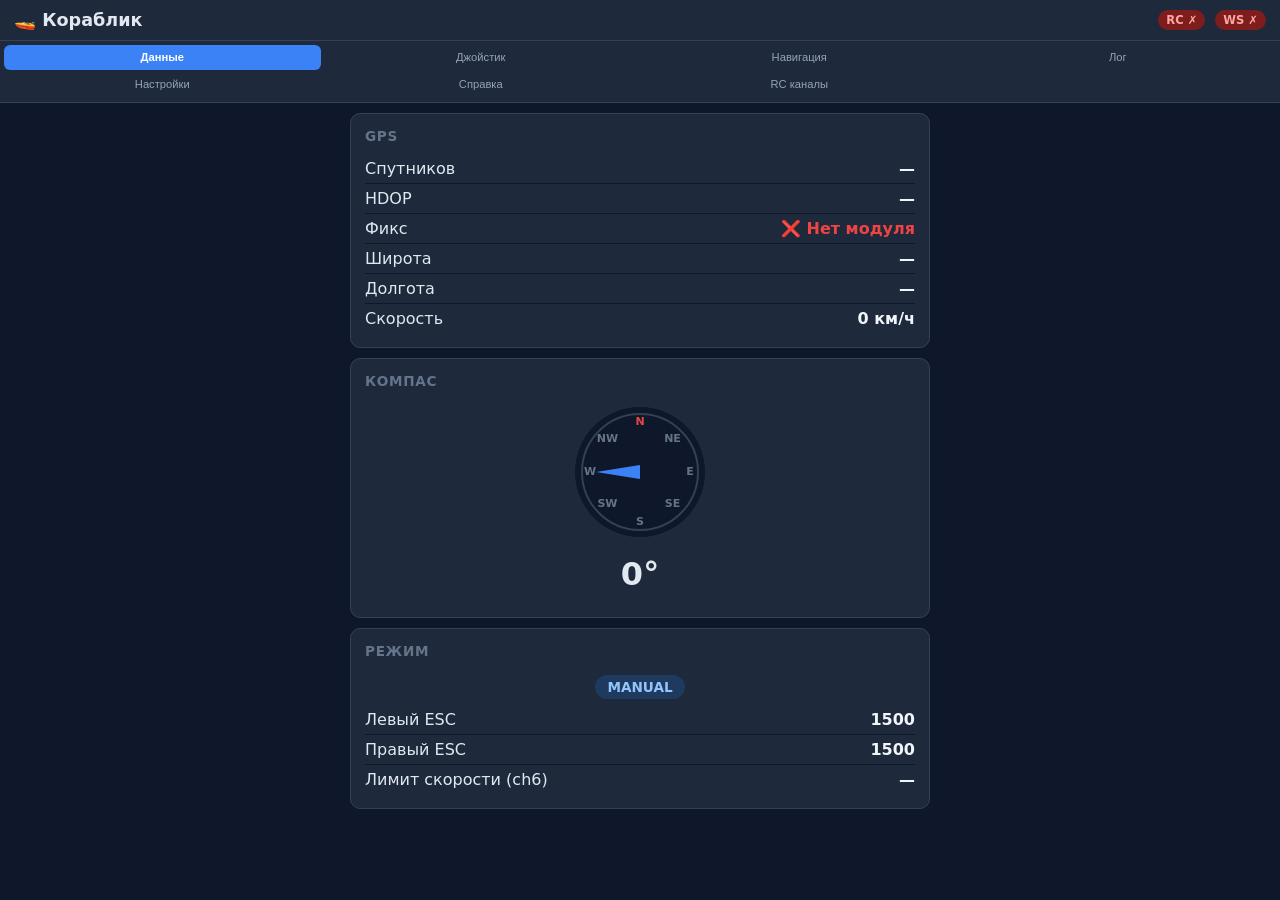
==== data/index.html @ 5c983b6d "initial commit" ====
<!DOCTYPE html>
<html lang="ru">
<head>
<meta charset="UTF-8"/>
<meta name="viewport" content="width=device-width,initial-scale=1,maximum-scale=1,viewport-fit=cover"/>
<title>🚤 Кораблик</title>
<link rel="stylesheet" href="css/main.css"/>
</head>
<body>
<header>
  <span class="logo">🚤 Кораблик</span>
  <span id="rcStatus" class="badge bad">RC ✗</span>
  <span id="wsStatus" class="badge bad">WS ✗</span>
</header>

<nav>
  <button class="tab active" data-page="dash">Данные</button>
  <button class="tab" data-page="joystick">Джойстик</button>
  <button class="tab" data-page="nav">Навигация</button>
  <button class="tab" data-page="log">Лог</button>
  <button class="tab" data-page="settings">Настройки</button>
  <button class="tab" data-page="help">Справка</button>
  <button class="tab" data-page="debug">RC каналы</button>
</nav>

<main id="page"></main>

<script src="js/app.js"></script>
</body>
</html>
---- data/css/main.css ----
*{box-sizing:border-box;margin:0;padding:0}
body{font-family:system-ui,sans-serif;background:#0f172a;color:#e2e8f0;min-height:100vh}
header{display:flex;align-items:center;gap:10px;padding:10px 14px;background:#1e293b;border-bottom:1px solid #334155}
.logo{font-size:1.1rem;font-weight:700;flex:1}
.badge{padding:3px 8px;border-radius:12px;font-size:.72rem;font-weight:600}
.badge.ok{background:#166534;color:#86efac}
.badge.bad{background:#7f1d1d;color:#fca5a5}

/* ── Навигация: 2 ряда по 4 кнопки, iPhone 11 Pro Max = 414px ── */
nav{display:grid;grid-template-columns:repeat(4,1fr);gap:2px;padding:4px;background:#1e293b;border-bottom:1px solid #334155}
.tab{padding:6px 1px;border:none;border-radius:6px;background:transparent;color:#94a3b8;cursor:pointer;font-size:.7rem;text-align:center;line-height:1.2;white-space:nowrap;overflow:hidden;text-overflow:ellipsis}
.tab.active{background:#3b82f6;color:#fff;font-weight:600}

main{padding:10px;display:flex;flex-direction:column;gap:10px;max-width:600px;margin:0 auto}
.card{background:#1e293b;border-radius:10px;padding:14px;border:1px solid #334155}
.card h2{font-size:.85rem;text-transform:uppercase;letter-spacing:.05em;color:#64748b;margin-bottom:10px}
.row{display:flex;justify-content:space-between;padding:5px 0;border-bottom:1px solid #0f172a}
.row:last-child{border:none}
.row span:last-child{font-weight:600;color:#f1f5f9}
.big{font-size:2rem;font-weight:700;text-align:center;padding:10px 0}
.mode-badge{display:inline-block;padding:4px 12px;border-radius:20px;font-weight:700;font-size:.85rem}
.mode-MANUAL{background:#1e3a5f;color:#93c5fd}
.mode-SAVE_WP{background:#3b2200;color:#fbbf24}
.mode-AUTO{background:#14532d;color:#86efac}
.wp-grid{display:grid;grid-template-columns:1fr 1fr;gap:8px;margin-top:8px}
.wp-box{background:#0f172a;border-radius:8px;padding:10px;border:2px solid #334155;text-align:center}
.wp-box.selected{border-color:#3b82f6}
.wp-box.valid{border-color:#166534}
.wp-box.valid.selected{border-color:#22c55e}
.wp-name{font-size:.8rem;color:#94a3b8;margin-bottom:4px}
.wp-coords{font-size:.72rem;color:#64748b;word-break:break-all}
.wp-status{font-size:.7rem;margin-top:4px}
label{display:block;margin-bottom:4px;font-size:.85rem;color:#94a3b8}
input[type=number],input[type=range]{width:100%;margin-bottom:12px;background:#0f172a;border:1px solid #334155;color:#e2e8f0;padding:6px;border-radius:6px}
select{width:100%;padding:6px;border-radius:6px;border:1px solid #334155;background:#0f172a;color:#e2e8f0;font-size:.85rem;margin-bottom:8px}
.btn{width:100%;padding:10px;border:none;border-radius:8px;font-size:.95rem;font-weight:600;cursor:pointer;margin-top:4px}
.btn-blue{background:#2563eb;color:#fff}
.btn-blue:active{background:#1d4ed8}
.btn-orange{background:#f59e0b;color:#fff}
.btn-orange:active{background:#d97706}
.compass-wrap{display:flex;justify-content:center;align-items:center;padding:8px 0}
canvas#compass{border-radius:50%;background:#0f172a}
.dist-bar{height:8px;background:#0f172a;border-radius:4px;margin-top:6px;overflow:hidden}
.dist-fill{height:100%;background:#3b82f6;border-radius:4px;transition:width .3s}
progress{height:14px;border-radius:7px;width:100%}

/* ── Джойстик ── */
#joyWrap{position:relative;width:200px;height:200px;background:#0f172a;border-radius:50%;border:2px solid #334155;touch-action:none;user-select:none;-webkit-user-select:none}
#joyStick{position:absolute;width:66px;height:66px;background:#3b82f6;border-radius:50%;left:67px;top:67px;box-shadow:0 2px 12px rgba(59,130,246,.5)}
.joy-cross-v{position:absolute;left:50%;top:0;width:1px;height:100%;background:#334155;transform:translateX(-50%)}
.joy-cross-h{position:absolute;top:50%;left:0;width:100%;height:1px;background:#334155;transform:translateY(-50%)}

/* ── Debug: RC каналы ── */
.ch-row{display:flex;align-items:center;gap:8px;margin:5px 0}
.ch-lbl{width:36px;font-size:.8rem;color:#64748b;text-align:right}
.ch-bar-bg{flex:1;height:10px;background:#0f172a;border-radius:5px;overflow:hidden}
.ch-bar-fill{height:100%;background:#3b82f6;border-radius:5px}
.ch-val{width:44px;font-size:.8rem;text-align:right;color:#94a3b8}

/* ── Справка ── */
.help-row{display:flex;gap:8px;padding:5px 0;border-bottom:1px solid #334155;font-size:.83rem}
.help-row b{min-width:72px;color:#e2e8f0;flex-shrink:0}
.help-row span{color:#94a3b8}
.help-intro{font-size:.82rem;color:#64748b;margin:0 0 10px;line-height:1.5}
.help-param{margin:10px 0;padding:10px;background:#0f172a;border-radius:8px;border-left:3px solid #3b82f6}
.help-pname{font-size:.88rem;font-weight:600;margin-bottom:4px;color:#e2e8f0}
.help-pdesc{font-size:.8rem;color:#94a3b8;line-height:1.55}
.help-steps{padding-left:18px;margin:0}
.help-steps li{font-size:.83rem;color:#94a3b8;margin:6px 0;line-height:1.5}
.hint{font-size:.73rem;font-weight:400;color:#64748b;margin-left:4px}
.sub{font-size:.8rem;color:#64748b;display:block;margin-bottom:3px}
.two-col{display:grid;grid-template-columns:1fr 1fr;gap:8px;margin-top:6px}

/* wp-box когда к ней едем */
.wp-box.target { border-color:#22c55e; background:#0f2a1a; }
.wp-box.target .wp-status { font-size:.9rem; }
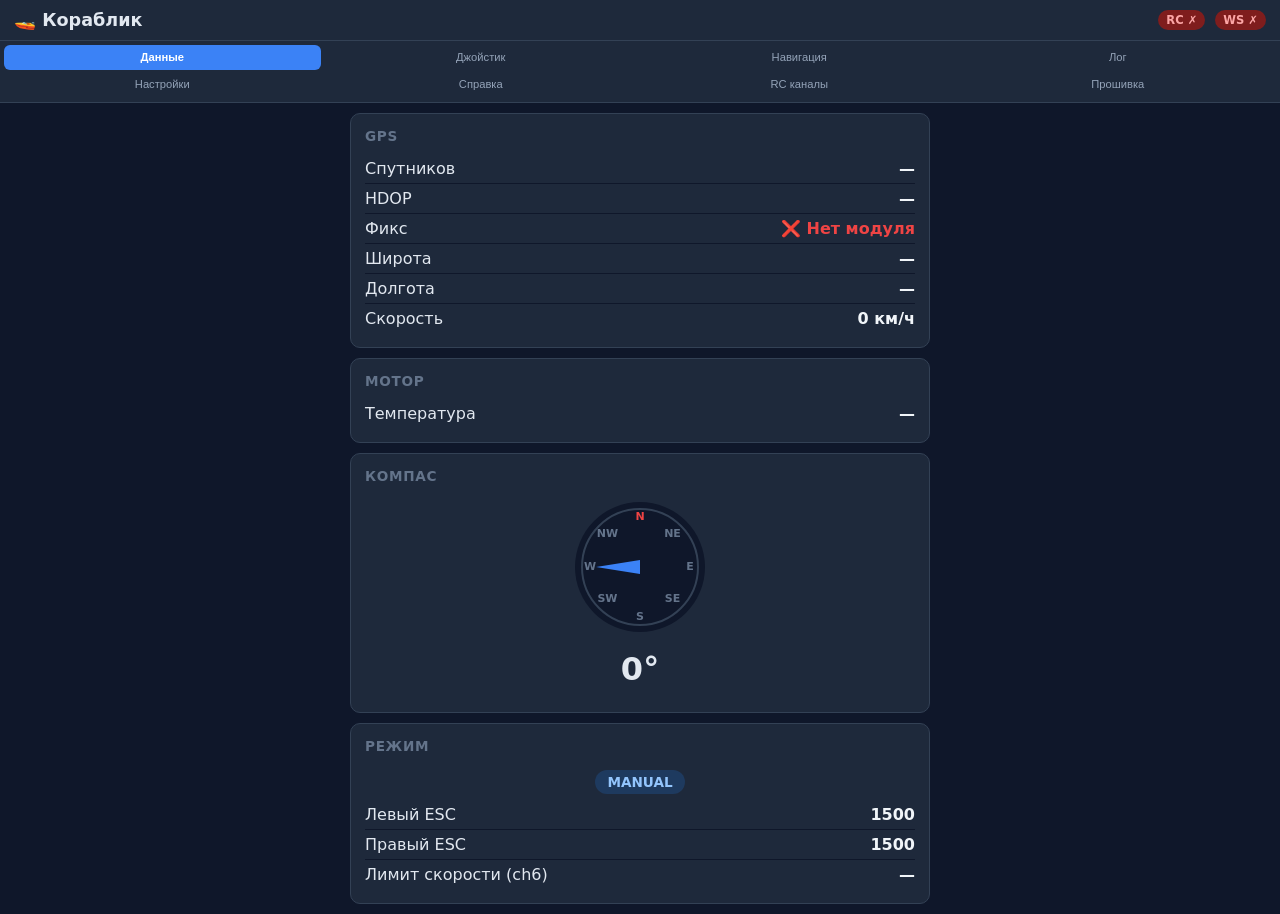
==== commit 0c9589ae: "feat: temperature sensor, OTA update, iBUS telemetry rework" ====
--- a/data/index.html
+++ b/data/index.html
@@ -21,6 +21,7 @@
   <button class="tab" data-page="settings">Настройки</button>
   <button class="tab" data-page="help">Справка</button>
   <button class="tab" data-page="debug">RC каналы</button>
+  <button class="tab" data-page="ota">Прошивка</button>
 </nav>
 
 <main id="page"></main>
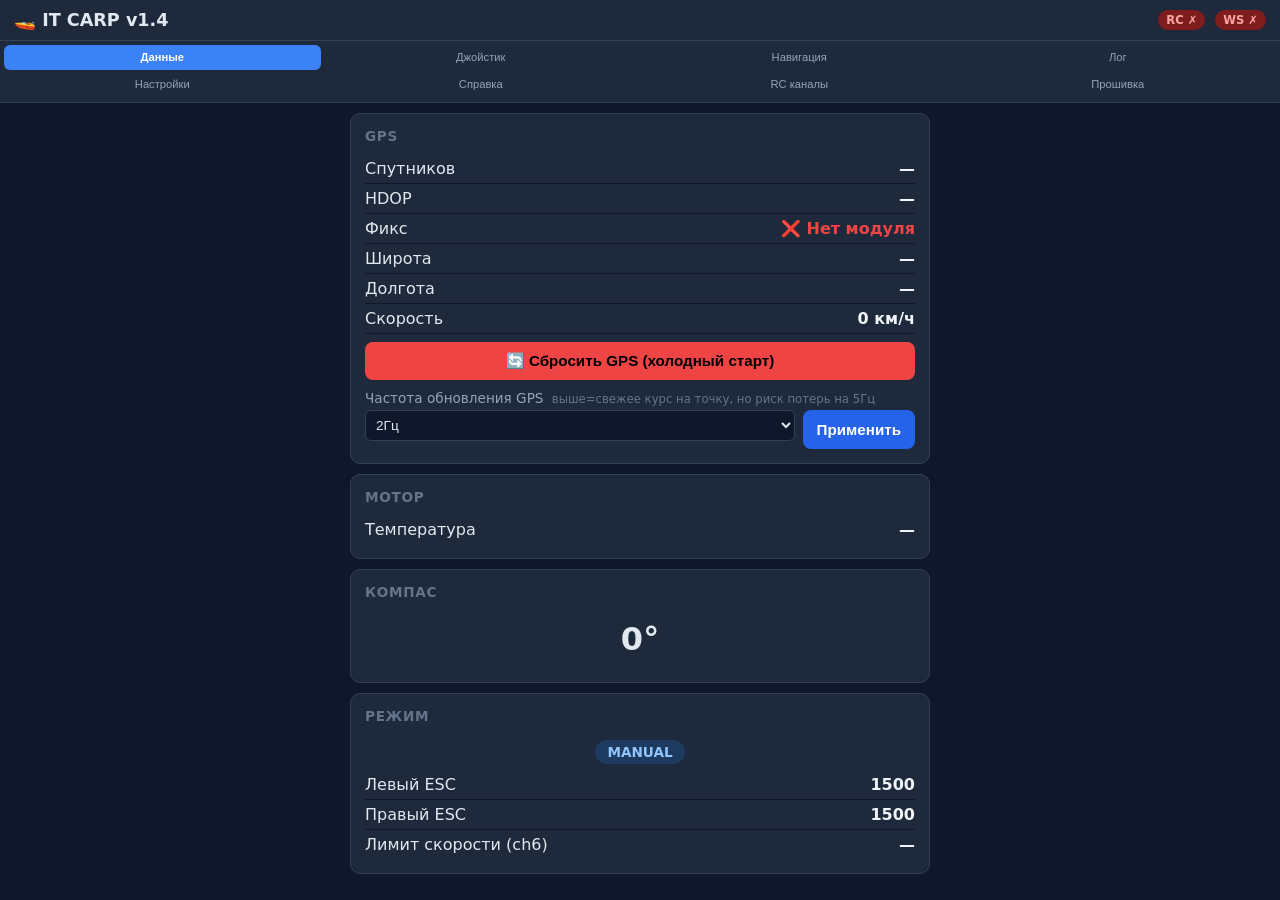
==== commit 44f30f2a: "changes visual in web interface" ====
--- a/data/index.html
+++ b/data/index.html
@@ -1,31 +1,34 @@
-<!DOCTYPE html>
+<!doctype html>
 <html lang="ru">
-<head>
-<meta charset="UTF-8"/>
-<meta name="viewport" content="width=device-width,initial-scale=1,maximum-scale=1,viewport-fit=cover"/>
-<title>🚤 Кораблик</title>
-<link rel="stylesheet" href="css/main.css"/>
-</head>
-<body>
-<header>
-  <span class="logo">🚤 Кораблик</span>
-  <span id="rcStatus" class="badge bad">RC ✗</span>
-  <span id="wsStatus" class="badge bad">WS ✗</span>
-</header>
+  <head>
+    <meta charset="UTF-8" />
+    <meta
+      name="viewport"
+      content="width=device-width,initial-scale=1,maximum-scale=1,viewport-fit=cover"
+    />
+    <title>🚤 IT CARP v1.4</title>
+    <link rel="stylesheet" href="css/main.css" />
+  </head>
+  <body>
+    <header>
+      <span class="logo">🚤 IT CARP v1.4</span>
+      <span id="rcStatus" class="badge bad">RC ✗</span>
+      <span id="wsStatus" class="badge bad">WS ✗</span>
+    </header>
 
-<nav>
-  <button class="tab active" data-page="dash">Данные</button>
-  <button class="tab" data-page="joystick">Джойстик</button>
-  <button class="tab" data-page="nav">Навигация</button>
-  <button class="tab" data-page="log">Лог</button>
-  <button class="tab" data-page="settings">Настройки</button>
-  <button class="tab" data-page="help">Справка</button>
-  <button class="tab" data-page="debug">RC каналы</button>
-  <button class="tab" data-page="ota">Прошивка</button>
-</nav>
+    <nav>
+      <button class="tab active" data-page="dash">Данные</button>
+      <button class="tab" data-page="joystick">Джойстик</button>
+      <button class="tab" data-page="nav">Навигация</button>
+      <button class="tab" data-page="log">Лог</button>
+      <button class="tab" data-page="settings">Настройки</button>
+      <button class="tab" data-page="help">Справка</button>
+      <button class="tab" data-page="debug">RC каналы</button>
+      <button class="tab" data-page="ota">Прошивка</button>
+    </nav>
 
-<main id="page"></main>
+    <main id="page"></main>
 
-<script src="js/app.js"></script>
-</body>
+    <script src="js/app.js"></script>
+  </body>
 </html>
--- a/data/css/main.css
+++ b/data/css/main.css
@@ -1,3 +1,10 @@
+:root{
+  --border:#334155;
+  --surface-1:#0f172a;
+  --text-primary:#e2e8f0;
+  --text-secondary:#94a3b8;
+  --text-accent:#3b82f6;
+}
 *{box-sizing:border-box;margin:0;padding:0}
 body{font-family:system-ui,sans-serif;background:#0f172a;color:#e2e8f0;min-height:100vh}
 header{display:flex;align-items:center;gap:10px;padding:10px 14px;background:#1e293b;border-bottom:1px solid #334155}
